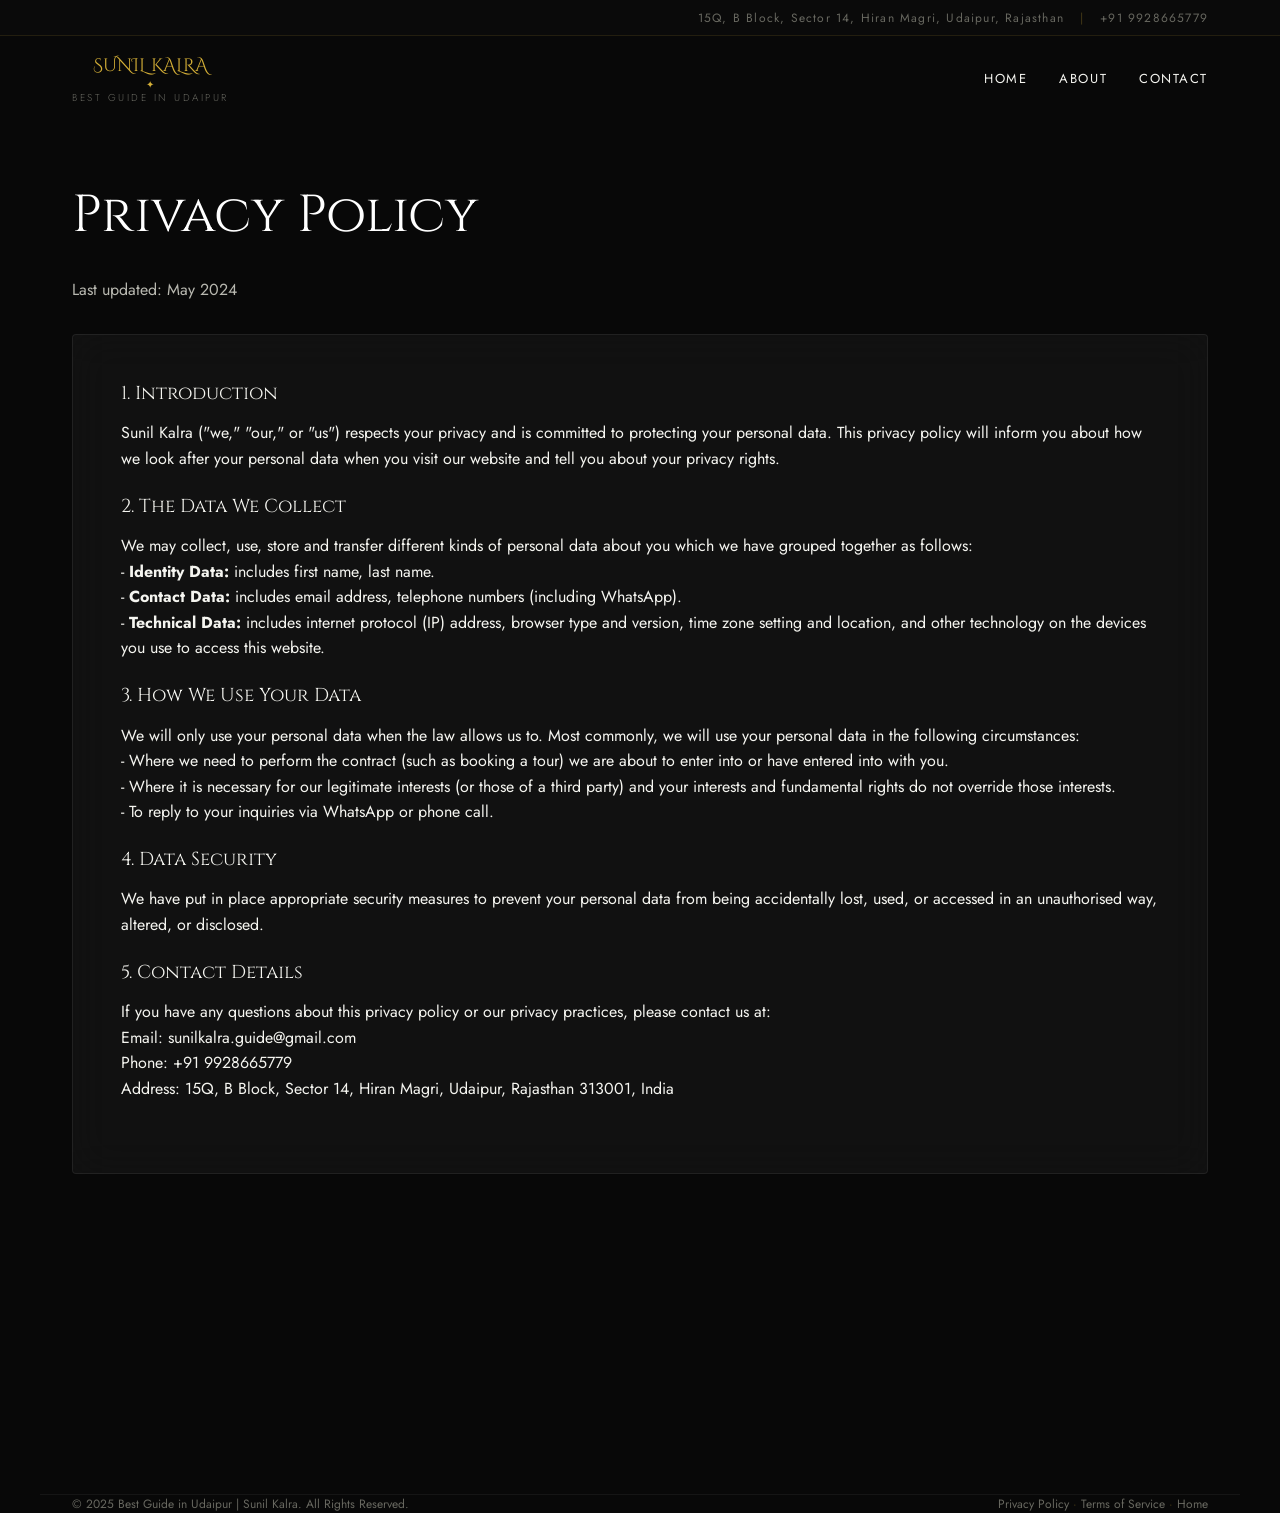
==== Best Guide in Udaipur  Sunil Kalra/privacy-policy.html @ a3d73189 "feat: add privacy policy and terms of service pages" ====
<!DOCTYPE html>
<html lang="en">

<head>
    <meta charset="UTF-8">
    <meta name="viewport" content="width=device-width, initial-scale=1.0">
    <title>Privacy Policy | Sunil Kalra - Best Guide in Udaipur</title>
    <meta name="robots" content="noindex, follow">
    <link rel="stylesheet" href="style.css">
    <!-- Google tag (gtag.js) -->
    <script async src="https://www.googletagmanager.com/gtag/js?id=G-57KN9DL643"></script>
    <script>
      window.dataLayer = window.dataLayer || [];
      function gtag(){dataLayer.push(arguments);}
      gtag('js', new Date());
      gtag('config', 'G-57KN9DL643');
    </script>
</head>

<body>
    <!-- Top Info Bar -->
    <div class="top-bar">
        <div class="container top-bar-inner">
            <div class="top-bar-item">
                <span>15Q, B Block, Sector 14, Hiran Magri, Udaipur, Rajasthan</span>
            </div>
            <div class="separator">|</div>
            <div class="top-bar-item">
                <a href="tel:+919928665779">+91 9928665779</a>
            </div>
        </div>
    </div>

    <!-- Main Navbar -->
    <header class="navbar" role="banner">
        <div class="container navbar-inner">
            <div class="logo">
                <a href="index.html" class="logo-link">
                    <span class="logo-name">SUNIL KALRA</span>
                    <span class="logo-ornament">✦</span>
                    <span class="logo-tagline">Best Guide in Udaipur</span>
                </a>
            </div>
            <nav class="nav-links desktop-nav">
                <a href="index.html#home" class="nav-link">Home</a>
                <a href="index.html#about" class="nav-link">About</a>
                <a href="index.html#contact" class="nav-link">Contact</a>
            </nav>
        </div>
    </header>

    <main class="legal-page section-padding" style="padding-top: 150px; min-height: 70vh;">
        <div class="container">
            <h1 class="section-title">Privacy Policy</h1>
            <p style="color: var(--text-secondary); margin-bottom: 2rem;">Last updated: May 2024</p>

            <div class="legal-content glass-card" style="padding: 3rem; text-align: left;">
                <h3 style="color: var(--gold-primary); margin-bottom: 1rem;">1. Introduction</h3>
                <p style="margin-bottom: 1.5rem; line-height: 1.6;">Sunil Kalra ("we," "our," or "us") respects your privacy and is committed to protecting your personal data. This privacy policy will inform you about how we look after your personal data when you visit our website and tell you about your privacy rights.</p>

                <h3 style="color: var(--gold-primary); margin-bottom: 1rem;">2. The Data We Collect</h3>
                <p style="margin-bottom: 1.5rem; line-height: 1.6;">We may collect, use, store and transfer different kinds of personal data about you which we have grouped together as follows:
                <br>- <strong>Identity Data:</strong> includes first name, last name.
                <br>- <strong>Contact Data:</strong> includes email address, telephone numbers (including WhatsApp).
                <br>- <strong>Technical Data:</strong> includes internet protocol (IP) address, browser type and version, time zone setting and location, and other technology on the devices you use to access this website.</p>

                <h3 style="color: var(--gold-primary); margin-bottom: 1rem;">3. How We Use Your Data</h3>
                <p style="margin-bottom: 1.5rem; line-height: 1.6;">We will only use your personal data when the law allows us to. Most commonly, we will use your personal data in the following circumstances:
                <br>- Where we need to perform the contract (such as booking a tour) we are about to enter into or have entered into with you.
                <br>- Where it is necessary for our legitimate interests (or those of a third party) and your interests and fundamental rights do not override those interests.
                <br>- To reply to your inquiries via WhatsApp or phone call.</p>

                <h3 style="color: var(--gold-primary); margin-bottom: 1rem;">4. Data Security</h3>
                <p style="margin-bottom: 1.5rem; line-height: 1.6;">We have put in place appropriate security measures to prevent your personal data from being accidentally lost, used, or accessed in an unauthorised way, altered, or disclosed.</p>

                <h3 style="color: var(--gold-primary); margin-bottom: 1rem;">5. Contact Details</h3>
                <p style="margin-bottom: 1.5rem; line-height: 1.6;">If you have any questions about this privacy policy or our privacy practices, please contact us at:
                <br>Email: sunilkalra.guide@gmail.com
                <br>Phone: +91 9928665779
                <br>Address: 15Q, B Block, Sector 14, Hiran Magri, Udaipur, Rajasthan 313001, India</p>
            </div>
        </div>
    </main>

    <!-- Footer -->
    <footer class="footer">
        <div class="footer-bottom container">
            <p>&copy; 2025 Best Guide in Udaipur | Sunil Kalra. All Rights Reserved.</p>
            <div class="footer-bottom-links">
                <a href="privacy-policy.html">Privacy Policy</a>
                <span class="separator">·</span>
                <a href="terms-of-service.html">Terms of Service</a>
                <span class="separator">·</span>
                <a href="index.html">Home</a>
            </div>
        </div>
    </footer>
</body>
</html>
---- Best Guide in Udaipur  Sunil Kalra/style.css ----
@import url('https://fonts.googleapis.com/css2?family=Cinzel:wght@400;600;700;900&family=Cinzel+Decorative:wght@400;700&family=Cormorant+Garamond:ital,wght@0,300;0,400;0,600;1,400&family=Jost:wght@300;400;500&display=swap');
@import url('sections.css');

:root {
  /* Backgrounds */
  --bg-void:        #080808;
  --bg-deep:        #0D0D0D;
  --bg-surface:     #141414;
  --bg-elevated:    #1C1C1C;

  /* Gold System */
  --gold-pure:      #D4AF37;
  --gold-soft:      #E5C76B;
  --gold-pale:      #F0DFA0;
  --gold-dim:       #8B6914;
  --gold-glow:      rgba(212, 175, 55, 0.30);
  --gold-glow-hard: rgba(212, 175, 55, 0.60);

  /* Text */
  --text-primary:   #F5F5F0;
  --text-secondary: #B8B8B0;
  --text-muted:     #686860;
  --text-gold:      #D4AF37;

  /* Glass */
  --glass-bg:       rgba(255, 255, 255, 0.04);
  --glass-bg-hover: rgba(255, 255, 255, 0.08);
  --glass-border:   rgba(255, 255, 255, 0.07);
  --glass-border-gold: rgba(212, 175, 55, 0.20);

  /* Shadows */
  --shadow-gold:    0 0 40px rgba(212, 175, 55, 0.15);
  --shadow-deep:    0 30px 80px rgba(0, 0, 0, 0.60);

  /* Spacing scale */
  --space-xs: 0.5rem;
  --space-sm: 1rem;
  --space-md: 2rem;
  --space-lg: 4rem;
  --space-xl: 8rem;
  --space-2xl: 12rem;

  /* Fonts */
  --font-display:   'Cinzel Decorative', serif;        
  --font-heading:   'Cinzel', serif;                   
  --font-elegant:   'Cormorant Garamond', serif;       
  --font-body:      'Jost', sans-serif;                

  /* Scale */
  --text-xs:   0.75rem;
  --text-sm:   0.875rem;
  --text-base: 1rem;
  --text-lg:   1.25rem;
  --text-xl:   1.5rem;
  --text-2xl:  2rem;
  --text-3xl:  3rem;
  --text-4xl:  4.5rem;
  --text-5xl:  7rem;
}

/* Reset & Base Styles */
*, *::before, *::after {
  box-sizing: border-box;
  margin: 0;
  padding: 0;
}

html {
  scroll-behavior: smooth;
  font-size: 16px;
}

body {
  background-color: var(--bg-void);
  color: var(--text-primary);
  font-family: var(--font-body);
  line-height: 1.5;
  overflow-x: hidden;
  -webkit-font-smoothing: antialiased;
  -moz-osx-font-smoothing: grayscale;
}

/* Typography */
h1, h2, h3, h4, h5, h6 {
  font-family: var(--font-heading);
  font-weight: 400;
  line-height: 1.15;
}

a {
  color: inherit;
  text-decoration: none;
}

button {
  cursor: pointer;
  font-family: inherit;
  border: none;
  background: none;
}



/* Scroll Progress Bar */
.scroll-progress {
  position: fixed;
  top: 0;
  left: 0;
  height: 3px;
  background: linear-gradient(90deg, var(--gold-dim), var(--gold-pure), var(--gold-soft));
  width: 0%;
  z-index: 10000;
  box-shadow: 0 0 10px var(--gold-glow);
}

/* Reusable Components */
.container {
  max-width: 1200px;
  margin: 0 auto;
  padding: 0 var(--space-md);
}

.gold-text {
  color: var(--text-gold);
}

.gold-gradient-text {
  background: linear-gradient(135deg, var(--gold-pure) 0%, var(--gold-pale) 50%, var(--gold-soft) 100%);
  -webkit-background-clip: text;
  -webkit-text-fill-color: transparent;
  background-clip: text;
  color: transparent;
}

.btn-primary {
  display: inline-block;
  background: var(--gold-pure);
  color: var(--bg-void);
  font-family: var(--font-heading);
  font-size: var(--text-sm);
  letter-spacing: 0.15em;
  text-transform: uppercase;
  padding: 12px 28px;
  border-radius: 2px;
  transition: all 0.3s ease;
  position: relative;
}

.btn-primary:hover {
  background: var(--gold-soft);
  box-shadow: 0 0 30px var(--gold-glow-hard);
}

.gold-label {
  font-family: var(--font-body);
  color: var(--gold-pure);
  font-size: var(--text-xs);
  letter-spacing: 0.2em;
  text-transform: uppercase;
  display: block;
  margin-bottom: var(--space-xs);
}

/* Reveal Animations */
[data-reveal] {
  opacity: 0;
  transition: all 1s cubic-bezier(0.5, 0, 0, 1);
}

[data-reveal="fade-up"] {
  transform: translateY(40px);
}

[data-reveal="fade-left"] {
  transform: translateX(40px);
}

[data-reveal="fade-right"] {
  transform: translateX(-40px);
}

[data-reveal="scale-in"] {
  transform: scale(0.95);
}

[data-reveal].is-revealed {
  opacity: 1;
  transform: translate(0) scale(1);
}

/* Layout Utilities */
.section-padding {
  padding: var(--space-2xl) 0;
}

/* === PERFORMANCE SEO === */

/* Critical: Prevent layout shift */
img {
  max-width: 100%;
  height: auto;
}

/* content-visibility for below-fold sections */

/* will-change for parallax elements only */
.parallax-bg, .parallax-layer {
  will-change: transform;
}

/* === RESPONSIVE BASE STYLES === */

@media (max-width: 1024px) {
  :root {
    --space-xl: 5rem;
    --space-2xl: 8rem;
  }
  .container {
    padding: 0 var(--space-sm);
  }
}

@media (max-width: 768px) {
  :root {
    --space-lg: 3rem;
    --space-xl: 4rem;
    --space-2xl: 5rem;
  }
  .section-padding {
    padding: var(--space-xl) 0;
  }
  .container {
    padding: 0 16px;
  }
  .btn-primary {
    padding: 12px 22px;
    font-size: 12px;
    letter-spacing: 0.1em;
  }
}

@media (max-width: 480px) {
  :root {
    --space-lg: 2rem;
    --space-xl: 3rem;
    --space-2xl: 4rem;
  }
  html {
    font-size: 15px;
  }
  .section-padding {
    padding: var(--space-lg) 0;
  }
  .container {
    padding: 0 12px;
  }
}

/* ============================================================
   FLOATING WHATSAPP BUTTON
   ============================================================ */
.floating-wp-btn {
  position: fixed;
  bottom: 28px;
  right: 28px;
  z-index: 9999;
  display: flex;
  align-items: center;
  gap: 10px;
  background: linear-gradient(135deg, #25D366 0%, #128C7E 100%);
  color: #fff;
  font-family: var(--font-body);
  font-size: 14px;
  font-weight: 500;
  letter-spacing: 0.04em;
  padding: 13px 20px 13px 16px;
  border-radius: 50px;
  box-shadow: 0 6px 30px rgba(37, 211, 102, 0.45), 0 2px 8px rgba(0,0,0,0.35);
  text-decoration: none;
  transition: transform 0.25s cubic-bezier(0.34,1.56,0.64,1), box-shadow 0.25s ease;
  overflow: hidden;
}

.floating-wp-btn:hover {
  transform: translateY(-4px) scale(1.04);
  box-shadow: 0 12px 40px rgba(37, 211, 102, 0.65), 0 4px 16px rgba(0,0,0,0.4);
}

.floating-wp-btn svg {
  flex-shrink: 0;
  filter: drop-shadow(0 1px 3px rgba(0,0,0,0.3));
}

.wp-label {
  white-space: nowrap;
}

/* Pulse ring animation */
.wp-pulse-ring {
  position: absolute;
  top: 50%;
  left: 50%;
  transform: translate(-50%, -50%);
  width: 100%;
  height: 100%;
  border-radius: 50px;
  background: rgba(37, 211, 102, 0.35);
  animation: wp-pulse 2.2s ease-out infinite;
  pointer-events: none;
}

@keyframes wp-pulse {
  0%   { transform: translate(-50%, -50%) scale(1); opacity: 0.7; }
  70%  { transform: translate(-50%, -50%) scale(1.35); opacity: 0; }
  100% { transform: translate(-50%, -50%) scale(1.35); opacity: 0; }
}

@media (max-width: 480px) {
  .floating-wp-btn {
    bottom: 20px;
    right: 16px;
    padding: 12px 16px 12px 14px;
    font-size: 13px;
  }
}

/* ============================================================
   FOOTER SOCIAL ICONS
   ============================================================ */
.footer-social-icons {
  display: flex;
  align-items: center;
  gap: 12px;
  margin-top: 20px;
}

.social-icon-btn {
  display: flex;
  align-items: center;
  justify-content: center;
  width: 42px;
  height: 42px;
  border-radius: 50%;
  background: var(--glass-bg);
  border: 1px solid var(--glass-border-gold);
  color: var(--text-secondary);
  transition: all 0.3s ease;
  position: relative;
  overflow: hidden;
}

.social-icon-btn::before {
  content: '';
  position: absolute;
  inset: 0;
  border-radius: 50%;
  background: var(--gold-glow);
  opacity: 0;
  transition: opacity 0.3s ease;
}

.social-icon-btn:hover {
  color: var(--gold-pure);
  border-color: var(--gold-pure);
  box-shadow: 0 0 18px var(--gold-glow-hard);
  transform: translateY(-3px);
}

.social-icon-btn:hover::before {
  opacity: 1;
}

.social-icon-btn svg {
  position: relative;
  z-index: 1;
}

.social-icon-btn.whatsapp-social:hover {
  color: #25D366;
  border-color: #25D366;
  box-shadow: 0 0 18px rgba(37,211,102,0.4);
}

/* ============================================================
   MOBILE MENU SOCIAL LINKS
   ============================================================ */
.mobile-socials {
  display: flex;
  align-items: center;
  justify-content: center;
  gap: 24px;
  padding: 20px 0 10px;
  border-top: 1px solid var(--glass-border-gold);
  margin-top: 16px;
}

.mobile-social-link {
  display: flex;
  flex-direction: column;
  align-items: center;
  gap: 6px;
  color: var(--text-secondary);
  font-family: var(--font-body);
  font-size: 11px;
  letter-spacing: 0.1em;
  text-transform: uppercase;
  transition: color 0.25s ease, transform 0.25s ease;
}

.mobile-social-link:hover {
  color: var(--gold-pure);
  transform: translateY(-3px);
}

.mobile-social-link svg {
  transition: stroke 0.25s ease;
}
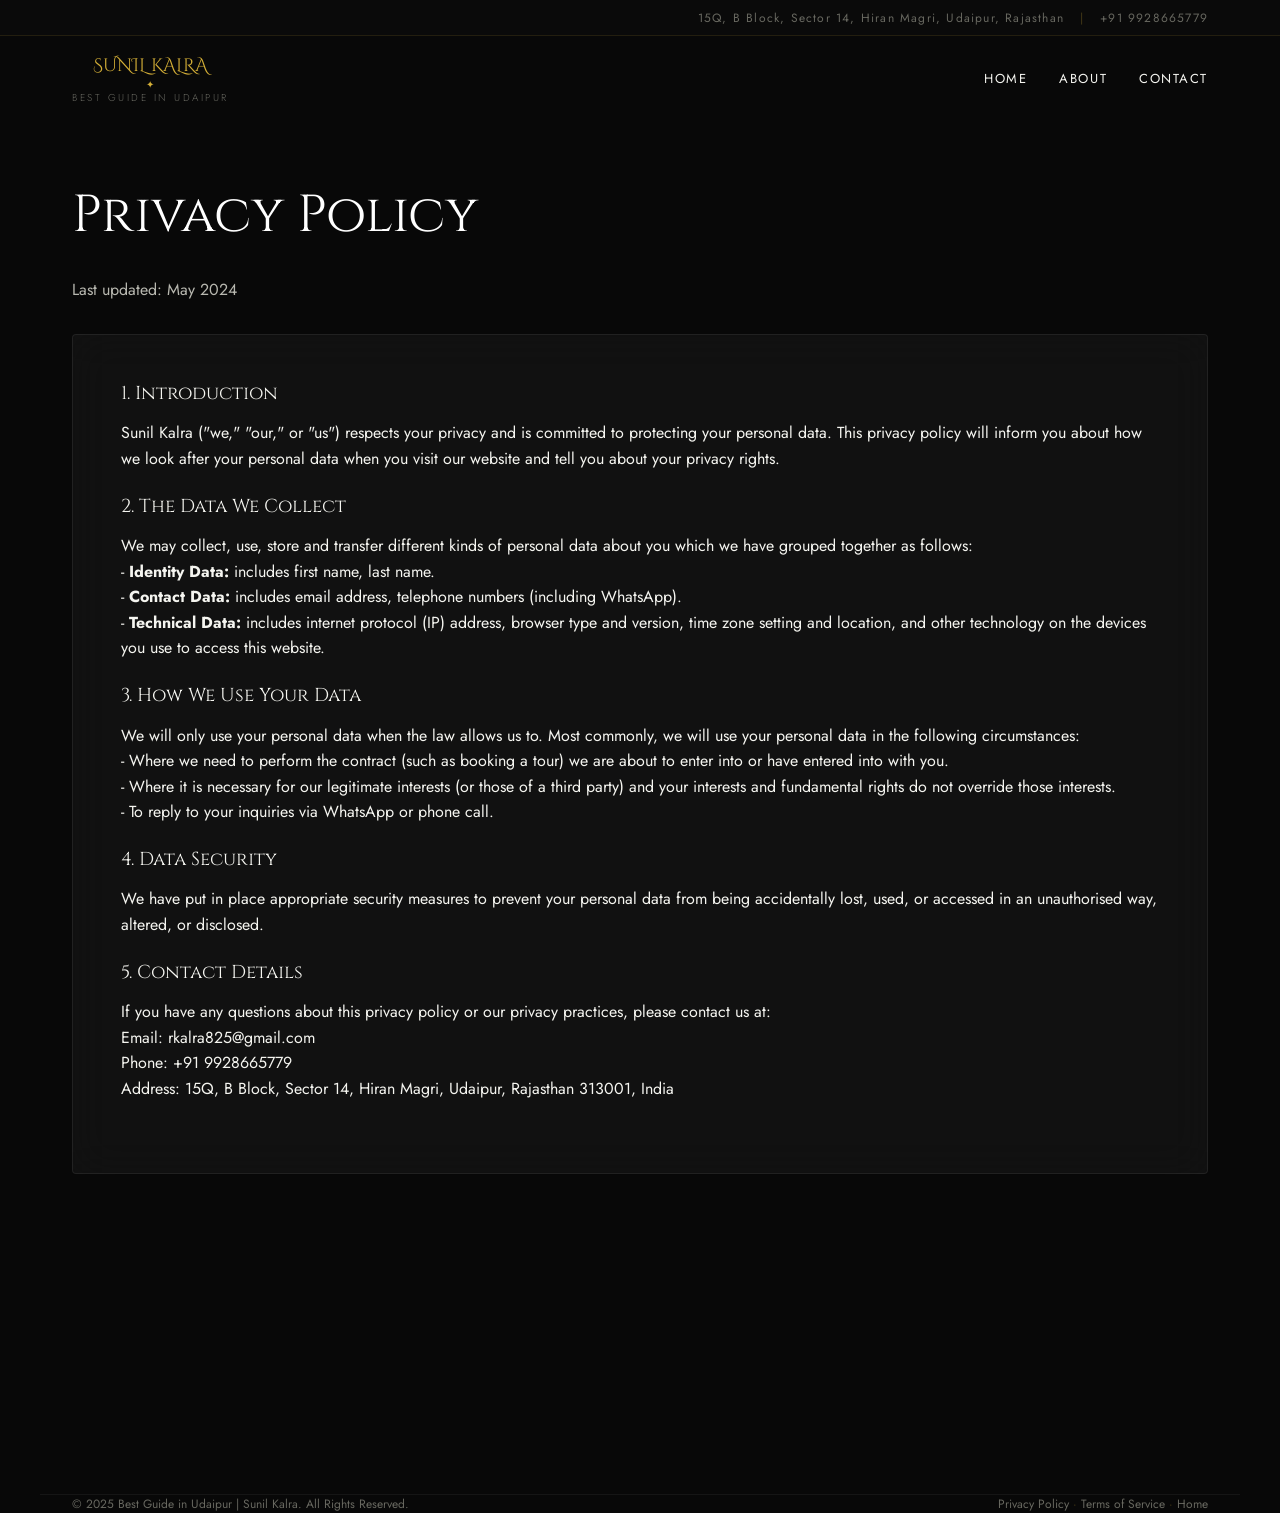
==== commit 12b84e0a: "Update email address" ====
--- a/Best Guide in Udaipur  Sunil Kalra/privacy-policy.html
+++ b/Best Guide in Udaipur  Sunil Kalra/privacy-policy.html
@@ -75,7 +75,7 @@
 
                 <h3 style="color: var(--gold-primary); margin-bottom: 1rem;">5. Contact Details</h3>
                 <p style="margin-bottom: 1.5rem; line-height: 1.6;">If you have any questions about this privacy policy or our privacy practices, please contact us at:
-                <br>Email: sunilkalra.guide@gmail.com
+                <br>Email: rkalra825@gmail.com
                 <br>Phone: +91 9928665779
                 <br>Address: 15Q, B Block, Sector 14, Hiran Magri, Udaipur, Rajasthan 313001, India</p>
             </div>
